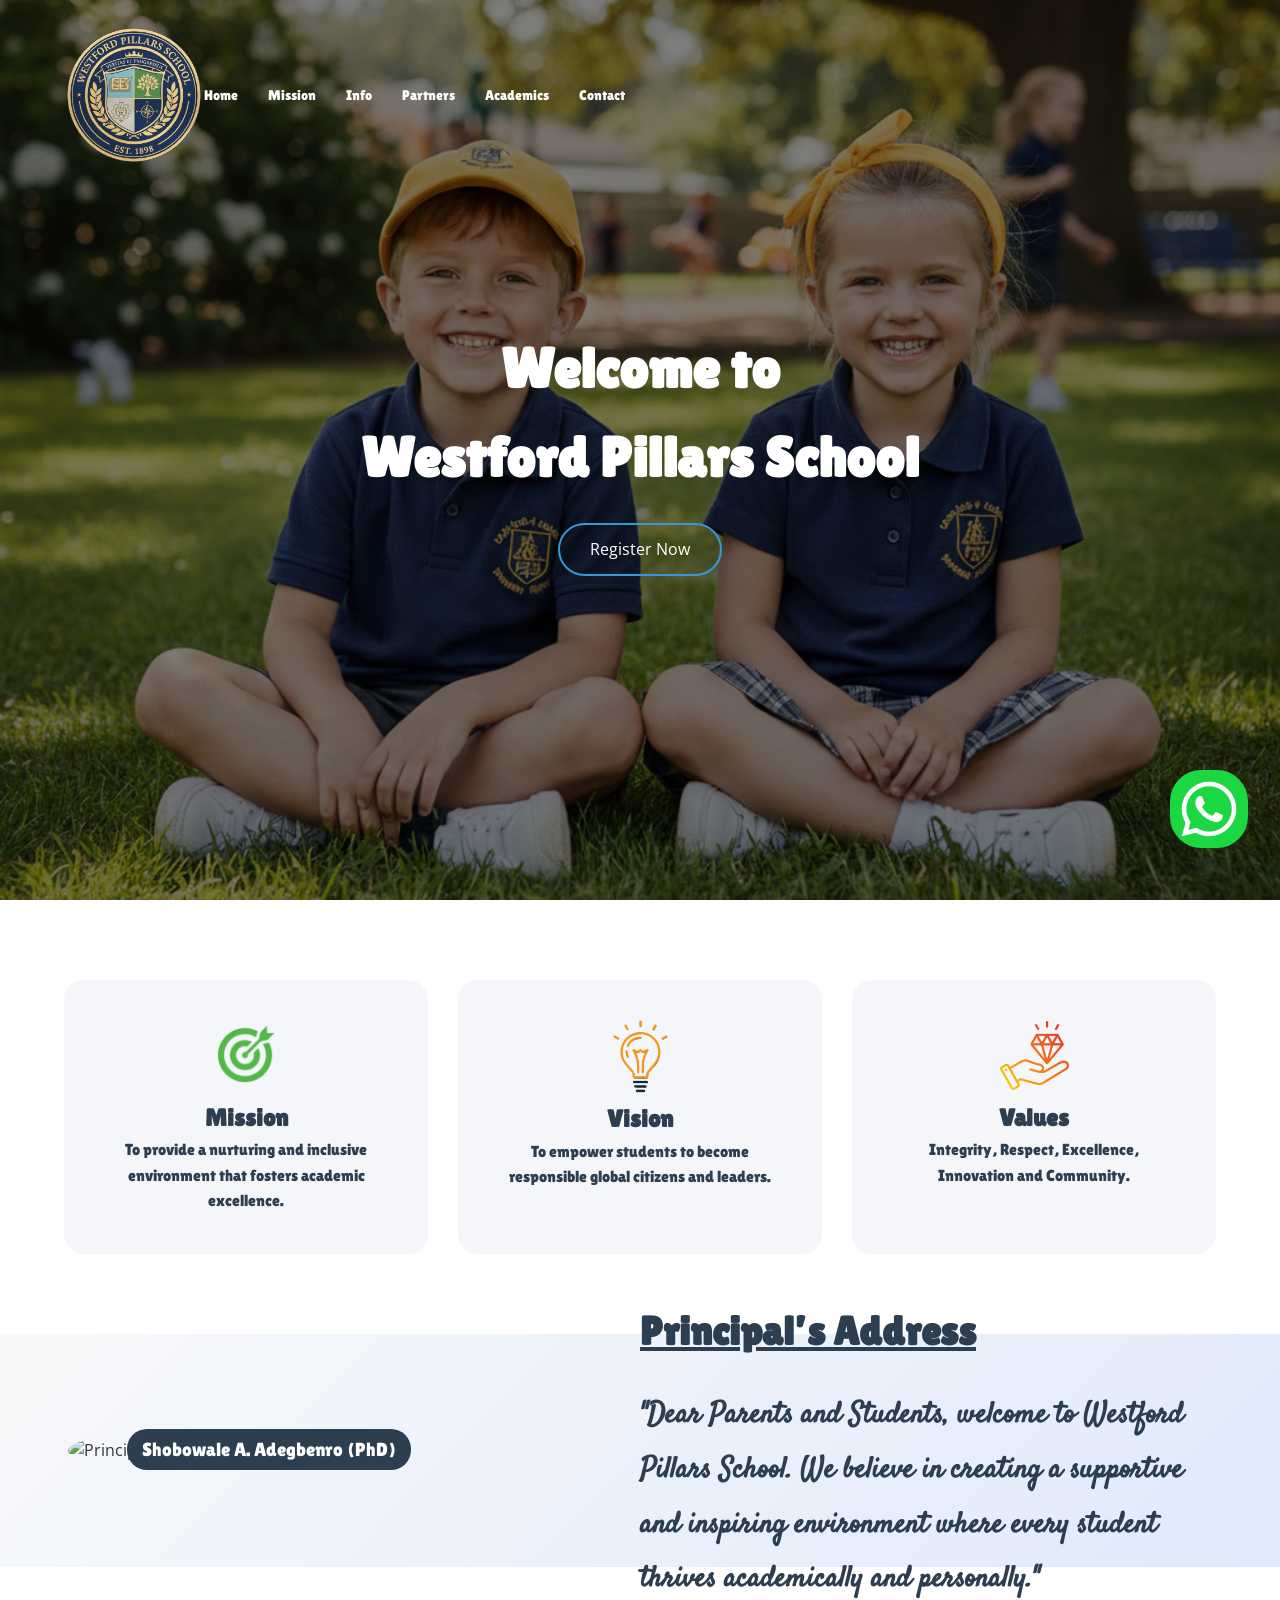
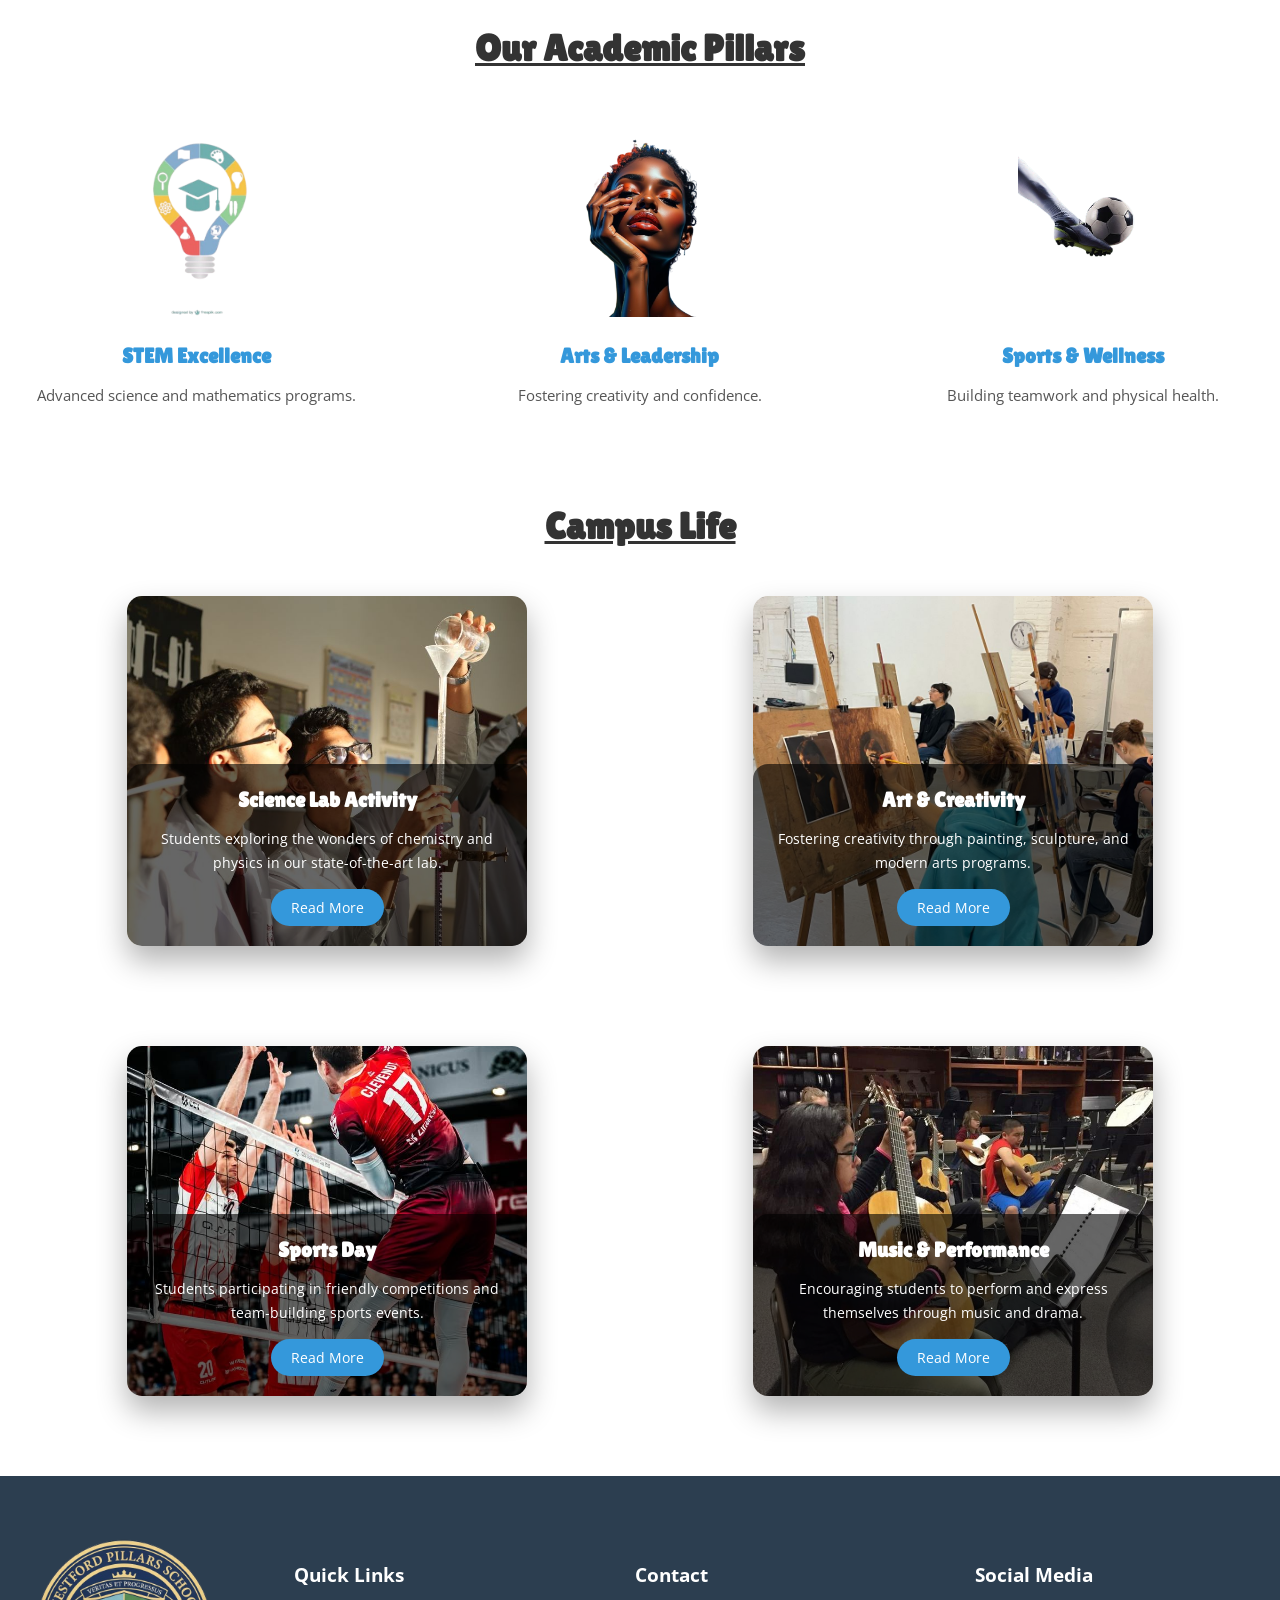
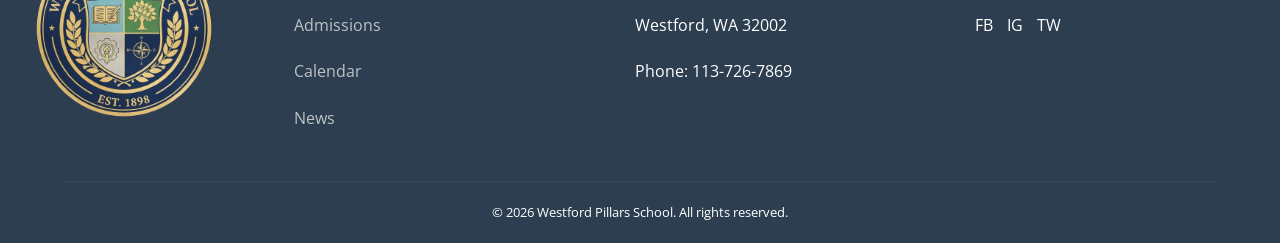
==== index.html @ b6162447 "Initial commit" ====
<!DOCTYPE html>
<html lang="en">

<head>
    <meta charset="UTF-8">
    <title>Westford Pillars School</title>
    <meta name="viewport" content="width=device-width, initial-scale=1.0">

    <!-- Google Fonts -->
    <link href="https://fonts.googleapis.com/css2?family=Lilita+One&family=Open+Sans:wght@300;400;600;700&display=swap"
        rel="stylesheet">

    <link rel="preconnect" href="https://fonts.googleapis.com">
    <link rel="preconnect" href="https://fonts.gstatic.com" crossorigin>
    <link
        href="https://fonts.googleapis.com/css2?family=Albert+Sans:ital,wght@0,100..900;1,100..900&family=Bungee+Shade&family=DM+Sans:ital,opsz,wght@0,9..40,100..1000;1,9..40,100..1000&family=Lilita+One&family=Open+Sans:ital,wght@0,300..800;1,300..800&family=Oxanium:wght@200..800&family=Poppins:ital,wght@0,100;0,200;0,300;0,400;0,500;0,600;0,700;0,800;0,900;1,100;1,200;1,300;1,400;1,500;1,600;1,700;1,800;1,900&family=Satisfy&family=Winky+Rough:ital,wght@0,300..900;1,300..900&display=swap"
        rel="stylesheet">


    <!-- Main CSS -->
    <link rel="stylesheet" href="css/westfordpillars.css">
</head>

<body>

    <!-- ================= HERO SECTION ================= -->
    <section class="hero">

        <!-- Header -->
        <header class="header" id="header">
            <div class="container nav-wrapper">
                <img src="img/logo.png" alt="Westford Pillars Logo" class="logo">

                <nav>
                    <ul class="nav-links">
                        <li><a href="#home">Home</a></li>
                        <li><a href="#mission">Mission</a></li>
                        <li> <a href="#info">Info</a></li>
                        <li><a href="#partners">Partners</a></li>
                        <li><a href="#academics">Academics</a></li>
                        <li><a href="#contact">Contact</a></li>
                    </ul>
                </nav>
            </div>
        </header>

        <!-- Hero Content -->
        <div id="home" class="hero-content container">
            <h1>Welcome to<br>Westford Pillars School</h1>
            <a href="register.php" class="btn-primary">Register Now</a>
        </div>

    </section>

    <!-- ================= MISSION SECTION ================= -->
    <section id="mission" class="focus container animate-section">
        <div class="card">
            <img class="card-img" src="img/mission.png" alt="Mission"><br>
            <h2>Mission</h2>
            <p>To provide a nurturing and inclusive environment that fosters academic excellence.</p>
        </div>

        <div class="card">
            <img class="card-img" src="img/vision.png" alt="Vision"><br>
            <h2>Vision</h2>
            <p>To empower students to become responsible global citizens and leaders.</p>
        </div>

        <div class="card">
            <img class="card-img" src="img/values.png" alt="Values"><br>
            <h2>Values</h2>
            <p>Integrity, Respect, Excellence, Innovation and Community.</p>
        </div>
    </section>

    <!-- ================= PRINCIPAL ================= -->
    <section id="info" class="principal animate-section">
        <div class="container principal-wrapper">

            <div class="principal-image">
                <img src="img/Principal.png" alt="Principal">
                <div class="principal-name">Shobowale A. Adegbenro (PhD)</div>
            </div>

            <div class="principal-text">
                <h2>Principal’s Address</h2>
                <p>
                    "Dear Parents and Students, welcome to Westford Pillars School.
                    We believe in creating a supportive and inspiring environment
                    where every student thrives academically and personally."
                </p>
            </div>

        </div>
    </section>

    <!-- ================= CURRICULUM ================= -->
    <section id="partners" class="animate-section"><br><br>
        <h2 class="section-title"><u>Our Academic Pillars</u></h2>

        <div class="curriculum-scroll">
            <div class="curriculum-grid">
                <div class="curr-item">
                    <img src="img/stem-icon.png" alt="STEM">
                    <h3>STEM Excellence</h3>
                    <p>Advanced science and mathematics programs.</p>
                </div>

                <div class="curr-item">
                    <img src="img/arts-icon.png" alt="Arts">
                    <h3>Arts & Leadership</h3>
                    <p>Fostering creativity and confidence.</p>
                </div>

                <div class="curr-item">
                    <img src="img/sports-icon.png" alt="Sports">
                    <h3>Sports & Wellness</h3>
                    <p>Building teamwork and physical health.</p>
                </div>

                <div class="curr-item">
                    <img src="img/languages-icon.png" alt="Languages">
                    <h3>Languages & Communication</h3>
                    <p>Developing strong verbal, written, and multilingual skills.</p>
                </div>

                <div class="curr-item">
                    <img src="img/ict-icon.png" alt="ICT">
                    <h3>ICT & Innovation</h3>
                    <p>Preparing students for the digital world with coding & tech skills.</p>
                </div>

                <div class="curr-item">
                    <img src="img/social-icon.png" alt="Social Studies">
                    <h3>Social Studies & Citizenship</h3>
                    <p>Understanding society, culture, and responsible citizenship.</p>
                </div>

                <div class="curr-item">
                    <img src="img/environment-icon.png" alt="Environment">
                    <h3>Environmental Awareness</h3>
                    <p>Encouraging sustainability and care for our planet.</p>
                </div>

                <!-- Duplicate items for smooth infinite scroll -->
                <div class="curr-item">
                    <img src="img/stem-icon.png" alt="STEM">
                    <h3>STEM Excellence</h3>
                    <p>Advanced science and mathematics programs.</p>
                </div>

                <div class="curr-item">
                    <img src="img/arts-icon.png" alt="Arts">
                    <h3>Arts & Leadership</h3>
                    <p>Fostering creativity and confidence.</p>
                </div>

                <div class="curr-item">
                    <img src="img/sports-icon.png" alt="Sports">
                    <h3>Sports & Wellness</h3>
                    <p>Building teamwork and physical health.</p>
                </div>

            </div>
        </div>
    </section>
    </section>

    <!-- ================= GALLERY ================= -->
    <section id="academics" class="gallery container animate-section">
        <h2 class="section-title"><u>Campus Life</u></h2>

        <div class="gallery-grid">

            <div class="gallery-card" style="background-image: url('img/student1.jpg');">
                <div class="gallery-info">
                    <h3>Science Lab Activity</h3>
                    <p>Students exploring the wonders of chemistry and physics in our state-of-the-art lab.</p>
                    <a href="#" class="btn-readmore">Read More</a>
                </div>
            </div>

            <div class="gallery-card" style="background-image: url('img/student2.jpg');">
                <div class="gallery-info">
                    <h3>Art & Creativity</h3>
                    <p>Fostering creativity through painting, sculpture, and modern arts programs.</p>
                    <a href="#" class="btn-readmore">Read More</a>
                </div>
            </div>

            <div class="gallery-card" style="background-image: url('img/student3.jpg');">
                <div class="gallery-info">
                    <h3>Sports Day</h3>
                    <p>Students participating in friendly competitions and team-building sports events.</p>
                    <a href="#" class="btn-readmore">Read More</a>
                </div>
            </div>

            <div class="gallery-card" style="background-image: url('img/student4.jpg');">
                <div class="gallery-info">
                    <h3>Music & Performance</h3>
                    <p>Encouraging students to perform and express themselves through music and drama.</p>
                    <a href="#" class="btn-readmore">Read More</a>
                </div>
            </div>

        </div>
    </section>
    <!-- ================= FOOTER ================= -->
    <footer id="contact">
        <div class="container footer-grid">
            <div class="footer-logo">
                <img class="footer-logo" src="img/logo.png" alt="Westford Pillars Logo">
            </div>

            <div class="container-footer-grid">
                
                <div>
                    <h3>Quick Links</h3>
                    <ul>
                        <li><a href="#">Admissions</a></li>
                        <li><a href="#">Calendar</a></li>
                        <li><a href="#">News</a></li>
                    </ul>
                </div>

                <div>
                    <h3>Contact</h3>
                    <p>Westford, WA 32002</p>
                    <p>Phone: 113-726-7869</p>
                </div>

                <div>
                    <h3>Social Media</h3>
                    <div class="social">
                        <span>FB</span>
                        <span>IG</span>
                        <span>TW</span>
                    </div>
                </div>

            </div>
            <div class="end-note">
                <p class="copyright">
                    © 2026 Westford Pillars School. All rights reserved.
                </p>
            </div>
        </div>
    </footer>

    <script src="script.js"></script>
    <script>
        const sections = document.querySelectorAll('.animate-section');

        const observer = new IntersectionObserver((entries) => {
            entries.forEach(entry => {
                if (entry.isIntersecting) {
                    entry.target.classList.add('visible');
                }
            });
        }, { threshold: 0.2 });

        sections.forEach(section => {
            observer.observe(section);
        });
    </script>

    <a href="https://wa.me/2348165990415" class="whatsapp-float" target="_blank">
        <img src="img/whatsapp-icon.png" alt="Chat on WhatsApp">
    </a>

</body>

</html>
---- css/westfordpillars.css ----
:root {
    --primary: #2c3e50;
    --accent: #3498db;
    --light: #f4f6f9;
    --dark: #333;
}

/* ================= GLOBAL ================= */

* {
    margin: 0;
    padding: 0;
    box-sizing: border-box;
}

html{
    scroll-behavior: smooth;
}

body {
    font-family: 'Open Sans', sans-serif;
    color: var(--dark);
    line-height: 1.6;
}

.container {
    width: 90%;
    max-width: 1200px;
    margin: auto;
}

/* ================= HERO ================= */

.hero {
    position: relative;
    min-height: 100vh;
    background: url('../img/herobg.png') center/cover no-repeat;
    display: flex;
    justify-content: center;
    align-items: center;
    color: white;
}

.hero::after {
    content: "";
    position: absolute;
    inset: 0;
    background: rgba(0, 0, 0, 0.5);
}

.hero-content {
    position: relative;
    z-index: 2;
    text-align: center;
}

.hero h1 {
    font-size: 3.5rem;
    font-family: 'Lilita One', cursive;
    margin-bottom: 20px;
}

/* ================= HEADER ================= */

.header {
    position: absolute;
    width: 100%;
    top: 0;
    left: 0;
    padding: 25px 0;
    transition: all 0.4s ease;
    z-index: 1000;
}

/* Use GRID for clean layout control */
.nav-wrapper {
    display: grid;
    grid-template-columns: auto 1fr auto;
    align-items: center;
    transition: 0.4s ease;
}

/* Logo left */
.logo {
    width: 140px;
    transition: 0.4s ease;
}

/* Nav centered initially */
.nav-links {
    list-style: none;
    display: flex;
    gap: 30px;
    justify-self: center;
    transition: 0.4s ease;
}

.nav-links a {
    text-decoration: none;
    color: white;
    font-family: 'Lilita One', cursive;
    font-size: 0.9rem;
    transition: 0.3s;
}

.nav-links a:hover {
    color: var(--accent);
}

/* ================= BUTTON ================= */

.btn-primary {
    display: inline-block;
    padding: 12px 30px;
    border: 2px solid var(--accent);
    border-radius: 30px;
    color: white;
    text-decoration: none;
    transition: 0.3s;
}

.btn-primary:hover {
    background: var(--accent);
}

/* ================= MISSION CARDS ================= */

.focus {
    display: grid;
    gap: 30px;
    grid-template-columns: repeat(3, 1fr);
    padding: 80px 0;
}

.card {
    font-family: 'Lilita One', cursive;
    color: var(--primary);
    font-weight: lighter;
    ;
    background: var(--light);
    padding: 40px;
    border-radius: 20px;
    text-align: center;
    transition: 0.3s ease;
}

.card-img {
    width: 25%;
}

.card:hover {
    transform: translateY(-10px);
    background: var(--accent);
    color: white;
}

/* ================= PRINCIPAL ================= */

.principal {
    background: linear-gradient(135deg, #f8f9fa, #e0eafc);
    padding: 100px 0;
}

.principal-wrapper {
    display: flex;
    gap: 50px;
    flex-wrap: wrap;
    align-items: center;
}

.principal-image img {
    width: 420px;
    height: 420px;
    border-radius: 50%;
    object-fit: cover;
    left: 10%;
    border: 4px solid var(--light);
}

.principal-text {
    position: absolute;
    width: 45%;
    font-weight: bold;
    left: 50%;
    font-size: 1.8rem;
    font-family: 'Satisfy', cursive;
    color: var(--primary);
    line-height: 1.9;
}

.principal-name {
    position: absolute;
    /* bottom: -20px; */
    left: 21%;
    margin-top: -3%;
    transform: translateX(-50%);
    background: var(--primary);
    color: white;
    padding: 5px 15px;
    border-radius: 20px;
    font-family: 'Lilita One', cursive;
    font-size: 1.2rem;
}

.principal-text h2 {
    font-size: 2.5rem;
    margin-bottom: 20px;
    text-decoration: underline;
    font-family: 'Lilita One', cursive;
}

/* ================= SECTION TITLES ================= */


.section-title {
    text-align: center;
    font-family: 'Lilita One', cursive;
    font-size: 2.3rem;
    margin-bottom: 40px;
}

/* Scroll wrapper */
.curriculum-scroll {
    height: 300px;
    /* adjust height to fit your layout */
    overflow: hidden;
    position: relative;
}

/* Make grid scroll vertically */
.curriculum-grid {
    display: grid;
    ;
    grid-template-columns: repeat(3, 1fr);
    flex-direction: column;
    gap: 50px;
    animation: scrollUp 15s linear infinite;
}

/* Curriculum item style */
.curr-item {
    text-align: center;
    width: 100%;
}

.curr-item img {
    width: 300px;
    height: 200px;
    image-rendering: crisp-edges;
    object-fit: contain;
    margin-bottom: 15px;
}

.curr-item h3 {
    font-family: 'Lilita One', cursive;
    margin-bottom: 10px;
    font-size: 1.3rem;
    color: var(--accent);
}

.curr-item p {
    font-size: 0.95rem;
    color: #555;
}

/* ================= SCROLL ANIMATION ================= */
@keyframes scrollUp {
    0% {
        transform: translateY(0);
    }

    100% {
        transform: translateY(-50%);
    }
}

/* ================= GALLERY ================= */

.gallery {
    padding: 80px 0;
}

.gallery-grid {
    display: grid;
    grid-template-columns: repeat(2, 1fr);
    gap: 100px;
    justify-items: center;
    /* center the grid itself */
}

.gallery-card {
    box-shadow: 0 15px 30px rgba(0, 0, 0, 0.3);
    position: relative;
    width: 100%;
    max-width: 400px;
    height: 350px;
    border-radius: 15px;
    overflow: hidden;
    background-size: cover;
    background-position: center;
    transition: transform 0.3s ease, box-shadow 0.3s ease;
    display: flex;
    flex-direction: column;
    justify-content: flex-end;
    color: white;
}

/* Lift and shadow on hover */
.gallery-card:hover {
    transform: translateY(-10px);
    box-shadow: 0 15px 30px var(--accent);
}

/* Overlay info */
.gallery-info {
    background: rgba(0, 0, 0, 0.6);
    padding: 20px;
    text-align: center;
    border-top-left-radius: 15px;
    border-top-right-radius: 15px;
}

.gallery-info h3 {
    margin-bottom: 10px;
    font-family: 'Lilita One', cursive;
    font-size: 1.3rem;
}

.gallery-info p {
    font-size: 0.9rem;
    margin-bottom: 15px;
}

/* Read More button */
.btn-readmore {
    display: inline-block;
    padding: 8px 20px;
    background: var(--accent);
    color: white;
    text-decoration: none;
    border-radius: 20px;
    font-size: 0.85rem;
    transition: background 0.3s ease, transform 0.3s ease;
}

.btn-readmore:hover {
    background: #2874b5;
    transform: scale(1.05);
}


/* ================= FOOTER ================= */

footer {
    background: var(--primary);
    color: white;
    padding: 60px 0 20px;
}

.container-footer-grid {
    display: grid;
    gap: 100px;
    margin-left: 20%;
    margin-top: -15%;
    line-height: 2.9;
    grid-template-columns: repeat(3, 5fr);
}


.footer-grid ul {
    list-style: none;
}

.footer-grid a {
    color: #bdc3c7;
    text-decoration: none;
}

.footer-grid a:hover {
    color: white;
    cursor: pointer;
}

.social span {
    margin-right: 10px;
    cursor: pointer;
}

.copyright {
    text-align: center;
    margin-top: 40px;
    font-size: 0.8rem;
    border-top: 1px solid #34495e;
    padding-top: 20px;
}

/* Initial state before scroll */
.animate-section {
    opacity: 0;
    transform: translateY(50px);
    transition: all 0.8s ease-out;
}

/* When section comes into view */
.animate-section.visible {
    opacity: 1;
    transform: translateY(0);
}

.footer-logo {
    width: 40%;
    margin-left: -2%;
    display: block;
    position: relative;
}

.whatsapp-float {
    position: fixed;
    bottom: 70px;
    right: 50px;
    width: 60px;
    height: 60px;
    z-index: 1000;
    cursor: pointer;
    transition: transform 0.3s ease, box-shadow 0.3s ease;
}

.whatsapp-float img {
    width: 130%;
    height: 130%;
    /* border: 4px solid var(--accent); */
    border-radius: 40%;
}

.whatsapp-float:hover {
    transform: translateY(-5px);
    box-shadow: 0 8px 15px rgba(0, 0, 0, 0.9);
}

/* ================= RESPONSIVE ================= */

@media (max-width: 768px) {

    .logo {
        width: 80px;
    }

    .hero h1 {
        font-size: 2rem;
    }

    .nav-links {
        display: none;
    }

    .focus {
        display: grid;
        gap: 30px;
        grid-template-columns: repeat(1, 1fr);
        padding: 80px 0;
    }

    .card {
        font-family: 'Lilita One', cursive;
        color: var(--primary);
        font-weight: lighter;
        background: var(--light);
        padding: 40px;
        border-radius: 20px;
        text-align: center;
        transition: 0.3s ease;
    }

    .card-img {
        width: 25%;
    }

    .card:hover {
        transform: translateY(-10px);
        background: var(--accent);
        color: white;
    }


    .principal {
        margin-top: 40px;
        background: linear-gradient(135deg, #f8f9fa, #e2fce0);
        height: 40vh;
        padding: 100px 0;
    }

    .principal-wrapper {
        display: flex;
        gap: 50px;
        flex-wrap: wrap;
        align-items: center;
    }

    .principal-image img {
        width: 220px;
        margin-top: -85%;
        height: 220px;
        border-radius: 50%;
        object-fit: cover;
        margin-left: 25%;
        top: 20px;
        border: 4px solid var(--light);
    }

    .principal-text {
        position: absolute;
        width: 100%;
        text-align: center;
        left: 0;
        bottom: 50px;
        font-size: 0.8rem;
        font-family: 'Satisfy', cursive;
        color: var(--primary);
        line-height: 1.9;
    }

    .principal-name {
        position: absolute;
        top: 40px;
        left: 21%;
        margin-top: -3%;
        transform: translateX(-50%);
        background: var(--primary);
        color: white;
        padding: 5px 10px;
        border-radius: 20px;
        font-family: 'Lilita One', cursive;
        font-size: 0.7rem;
        width: 20ch;
        text-align: center;
    }

    .principal-text h2 {
        font-size: 1.5rem;
        margin-bottom: 20px;
        text-decoration: underline;
        font-family: 'Lilita One', cursive;
    }

    .section-title {
        text-align: center;
        font-family: 'Lilita One', cursive;
        font-size: 1.3rem;
        margin-bottom: 40px;
    }

    /* Scroll wrapper */
    .curriculum-scroll {
        width: 90%;
        height: 120px;
        left: 32px;
        overflow: hidden;
        position: relative;
    }

    /* Make grid scroll vertically */
    .curriculum-grid {
        display: grid;
        grid-template-columns: repeat(1, 1fr);
        flex-direction: column;
        gap: 50px;
        animation: scrollUp 25s linear infinite;
    }

    /* Curriculum item style */
    .curr-item {
        text-align: center;
        width: 70%;
        margin-left: 30px;
    }

    .curr-item img {
        width: 200px;
        height: 200px;
        image-rendering: crisp-edges;
        object-fit: contain;
        margin-left: 1%;
        margin-bottom: 15px;
    }

    .curr-item h3 {
        font-family: 'Lilita One', cursive;
        margin-bottom: 10px;
        color: var(--accent);
        font-size: 1.3rem;
    }

    .curr-item p {
        font-size: 0.95rem;
        color: #555;
    }

    /* ================= SCROLL ANIMATION ================= */
    @keyframes scrollUp {
        0% {
            transform: translateY(0);
        }

        100% {
            transform: translateY(-50%);
        }
    }

    /* ================= GALLERY ================= */

    .gallery {
        padding: 50px 0;
    }

    .gallery-grid {
        display: grid;
        grid-template-columns: repeat(1, 1fr);
        gap: 100px;
        justify-items: center;
        /* center the grid itself */
    }

    .gallery-card {
        box-shadow: 0 15px 30px rgba(0, 0, 0, 0.3);
        position: relative;
        width: 100%;
        max-width: 300px;
        height: 350px;
        border-radius: 15px;
        overflow: hidden;
        background-size: cover;
        background-position: center;
        transition: transform 0.3s ease, box-shadow 0.3s ease;
        display: flex;
        flex-direction: column;
        justify-content: flex-end;
        color: white;
    }

    /* Lift and shadow on hover */
    .gallery-card:hover {
        transform: translateY(-10px);
        box-shadow: 0 15px 30px var(--accent);
    }

    /* Overlay info */
    .gallery-info {
        background: rgba(0, 0, 0, 0.6);
        padding: 20px;
        text-align: center;
        border-top-left-radius: 15px;
        border-top-right-radius: 15px;
    }

    .gallery-info h3 {
        margin-bottom: 10px;
        font-family: 'Lilita One', cursive;
        font-size: 1.3rem;
    }

    .gallery-info p {
        font-size: 0.9rem;
        margin-bottom: 15px;
    }

    /* Read More button */
    .btn-readmore {
        display: inline-block;
        padding: 8px 20px;
        background: var(--accent);
        color: white;
        text-decoration: none;
        border-radius: 20px;
        font-size: 0.85rem;
        transition: background 0.3s ease, transform 0.3s ease;
    }

    .btn-readmore:hover {
        background: #2874b5;
        transform: scale(1.05);
    }

    footer {
        font-family: 'Lilita One', cursive;
        width: 100%;
        background: var(--primary);
        color: white;
        padding: 30px 15px;
        overflow-x: hidden;
    }

    .container-footer-grid {
        display: grid;
        grid-template-columns: repeat(3, 1fr);
        /* Stack vertically */
        gap: 20px;
        width: 100%;
        height: auto;
        margin: 0;
    }

    .container-footer-grid div {
        text-align: center;
        /* Center items */
    }

    .container-footer-grid ul {
        list-style: none;
        line-height: 1.5;
        padding: 0;
        margin: 0;
    }

    .container-footer-grid a {
        font-size: 0.5rem;
        text-decoration: none;
        transition: color 0.3s ease;
    }

    .container-footer-grid a:hover {
        color: white;
    }

    .social {
        margin-top: 10px;
    }

    .social span {
        margin: 0 5px;
        font-size: 0.5rem;
        cursor: pointer;
    }

    .footer-logo {
        width: 50%;
        margin: 0 auto 10px auto;
        display: block;
    }

    .copyright {
        text-align: center;
        margin-top: 20px;
        font-size: 0.75rem;
        border-top: 1px solid #34495e;
        padding-top: 10px;
    }

    .h3 {
        font-family: 'Lilita One', cursive;

    }

    .container-footer-grid h3 {
        font-size: 0.5rem;
        color: var(--accent);
    }

    .container-footer-grid p {
        font-size: 0.3rem;
        line-height: 4.9;
    }

    .whatsapp-float {
        position: fixed;
        bottom: 30%;
        right: 80px;
        width: 40px;
        height: 40px;
        z-index: 1000;
        cursor: pointer;
        transition: transform 0.3s ease, box-shadow 0.3s ease;
    }

    .whatsapp-float img {
        width: 130%;
        height: 130%;
        /* border: 4px solid var(--accent); */
        border-radius: 40%;
    }

    .whatsapp-float:hover {
        transform: translateY(-5px);
        box-shadow: 0 8px 15px rgba(0, 0, 0, 0.9);
    }

    .copyright {
        text-align: center;
        margin-top: 20px;
        font-size: 1.2rem;
        line-height: 1.6;
        border-top: 1px solid #34495e;
        padding-top: 20px;
        color: var(--light);

    }


}
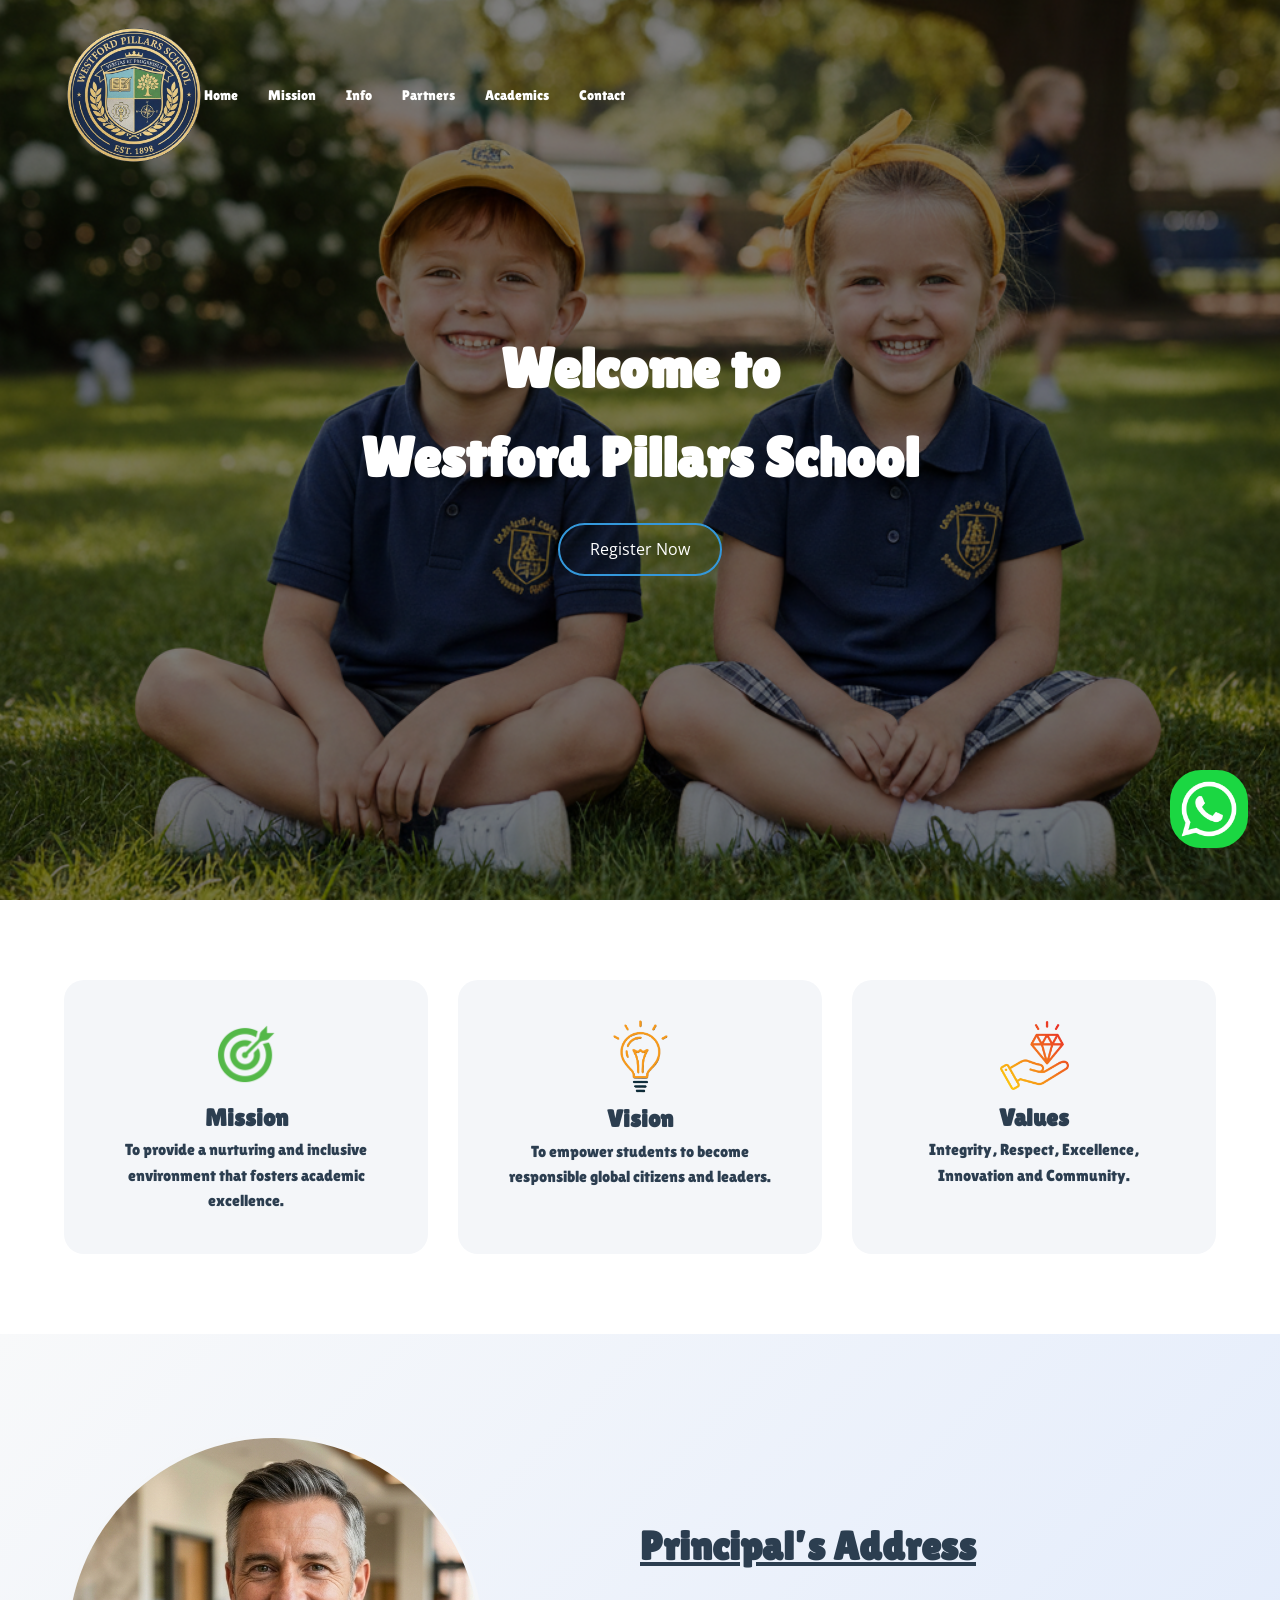
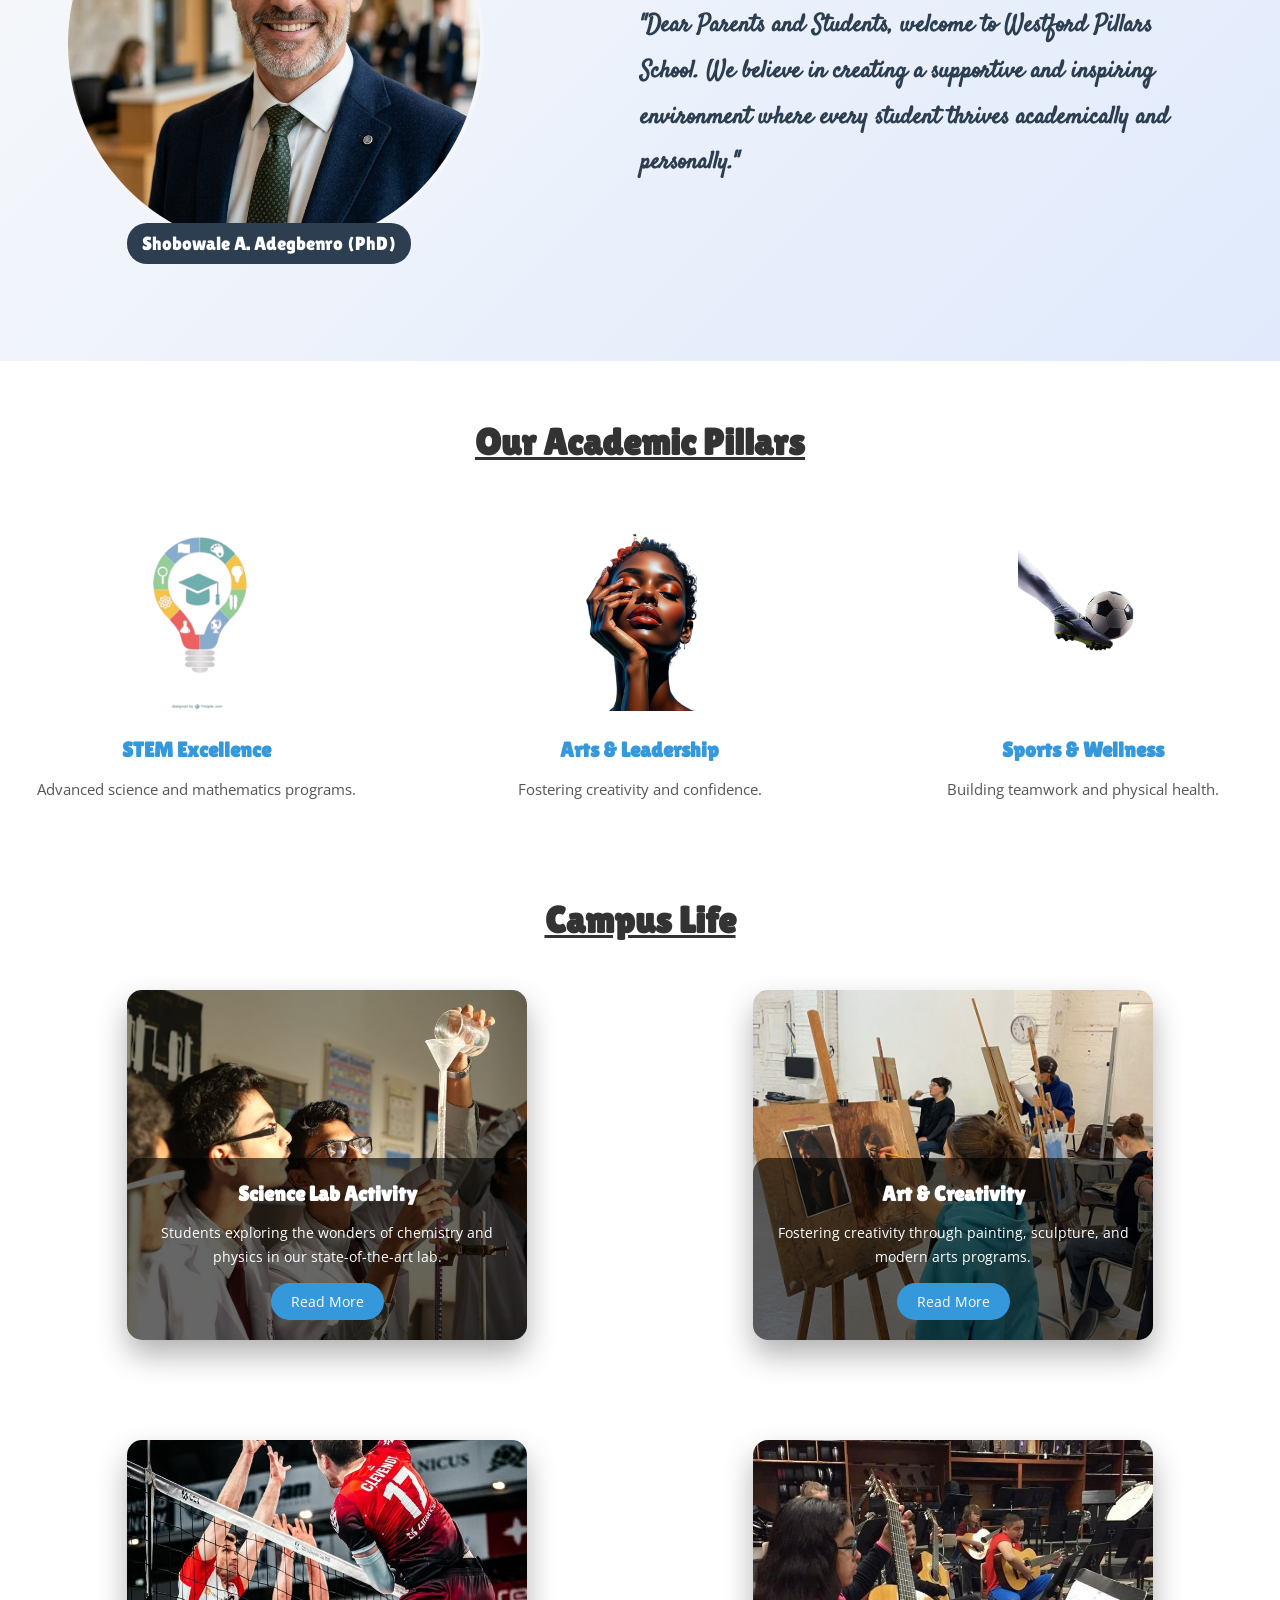
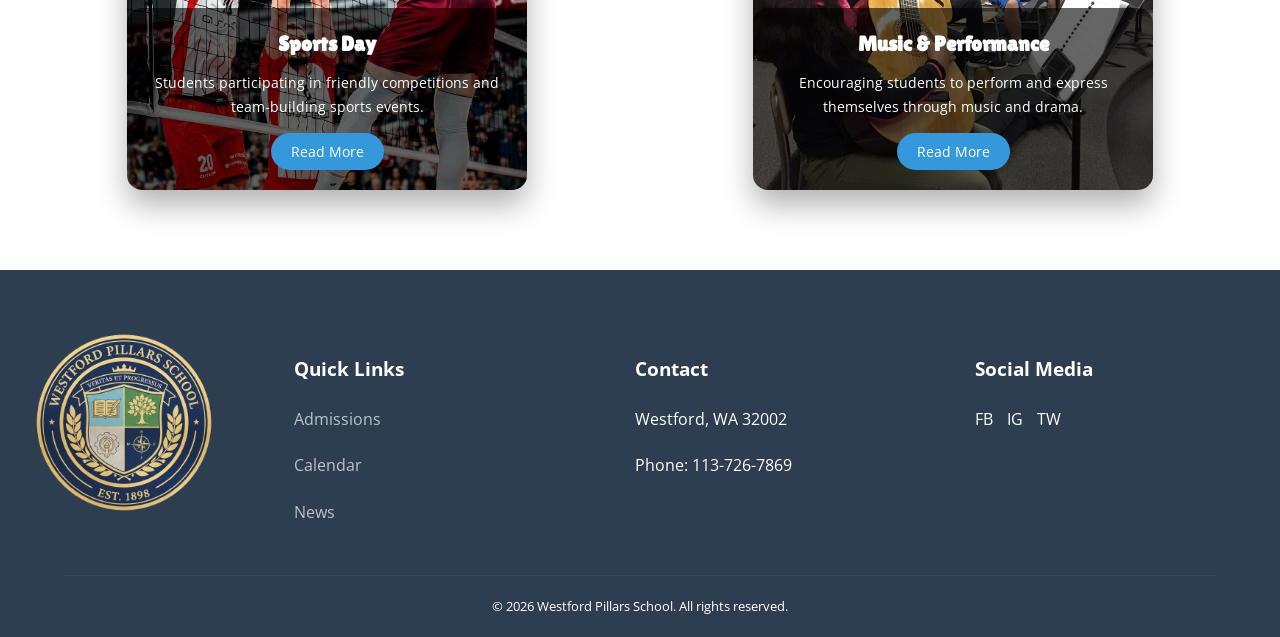
==== commit 0e672a63: "Updated form styling and responsiveness" ====
--- a/index.html
+++ b/index.html
@@ -47,7 +47,7 @@
         <!-- Hero Content -->
         <div id="home" class="hero-content container">
             <h1>Welcome to<br>Westford Pillars School</h1>
-            <a href="register.php" class="btn-primary">Register Now</a>
+            <a href="register.html" class="btn-primary">Register Now</a>
         </div>
 
     </section>
@@ -78,7 +78,7 @@
         <div class="container principal-wrapper">
 
             <div class="principal-image">
-                <img src="img/Principal.png" alt="Principal">
+                <img src="img/principal.png" alt="Principal">
                 <div class="principal-name">Shobowale A. Adegbenro (PhD)</div>
             </div>
 
@@ -214,7 +214,7 @@
             </div>
 
             <div class="container-footer-grid">
-                
+
                 <div>
                     <h3>Quick Links</h3>
                     <ul>
--- a/css/westfordpillars.css
+++ b/css/westfordpillars.css
@@ -182,7 +182,7 @@
     width: 45%;
     font-weight: bold;
     left: 50%;
-    font-size: 1.8rem;
+    font-size: 1.5rem;
     font-family: 'Satisfy', cursive;
     color: var(--primary);
     line-height: 1.9;
@@ -786,7 +786,7 @@
     .copyright {
         text-align: center;
         margin-top: 20px;
-        font-size: 1.2rem;
+        font-size: 0.7rem;
         line-height: 1.6;
         border-top: 1px solid #34495e;
         padding-top: 20px;
